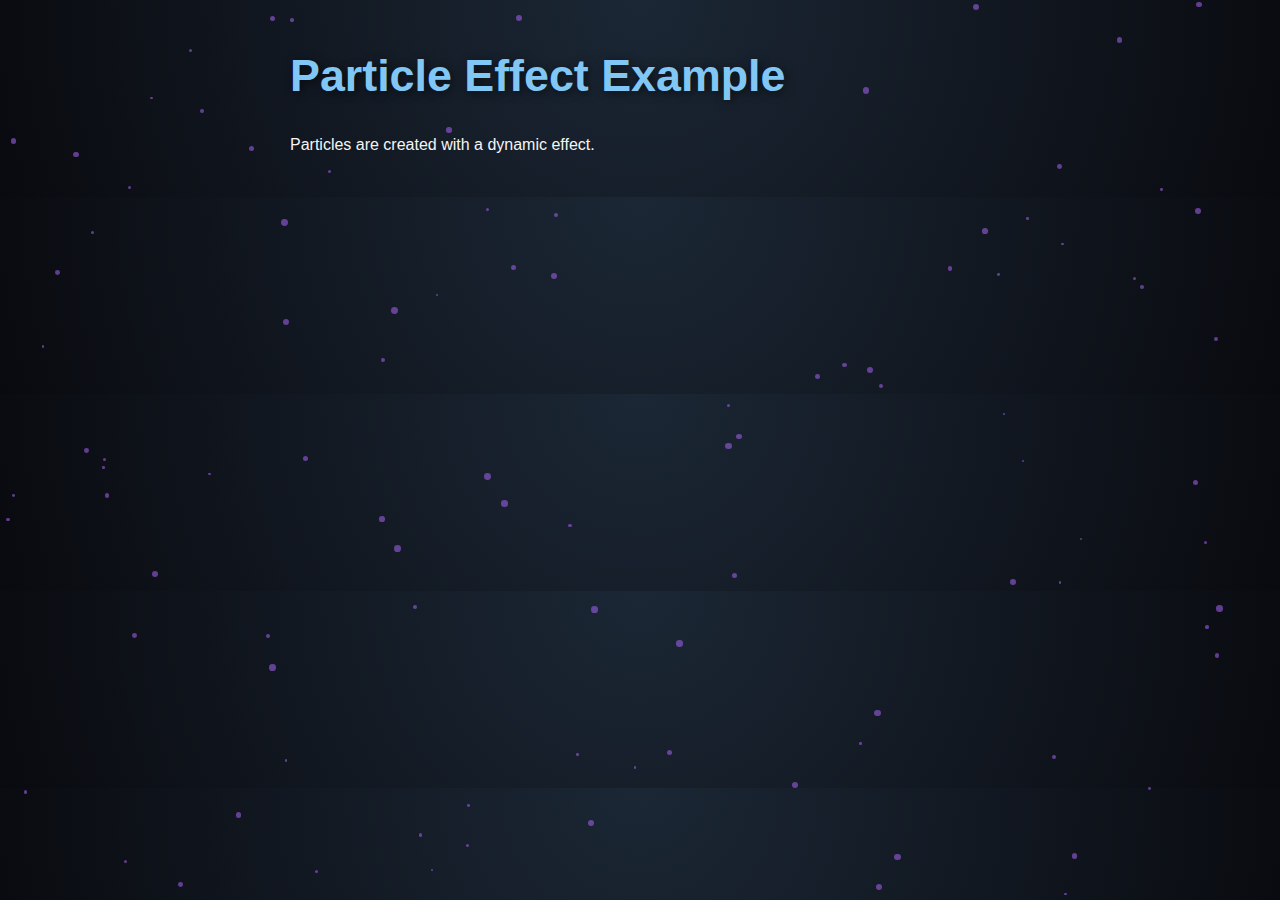
==== style.html @ 0a43e012 "Update and rename style.css to style.html" ====
<!DOCTYPE html>
<html lang="en">
<head>
  <meta charset="UTF-8">
  <meta name="viewport" content="width=device-width, initial-scale=1.0">
  <title>Particle Effect</title>
  <style>
    /* General Reset */
    * {
      margin: 0;
      padding: 0;
      box-sizing: border-box;
    }

    body {
      font-family: 'Inter', sans-serif;
      background: radial-gradient(circle at top, #1b2735, #090a0f);
      color: #f5f5f5;
      line-height: 1.6;
      position: relative;
      overflow: hidden; /* Ensure particles stay inside the page */
    }

    /* Particle Styling */
    .particle {
      position: absolute;
      width: 5px;
      height: 5px;
      background-color: #9b5de5; /* Purple particles */
      border-radius: 50%;
      opacity: 0.6;
      animation: moveParticle 4s infinite;
    }

    @keyframes moveParticle {
      0% {
        transform: translateX(0) translateY(0);
        opacity: 0.8;
      }
      100% {
        transform: translateX(300px) translateY(300px);
        opacity: 0;
      }
    }

    /* Sidebar Styling */
    .tabbar {
      position: fixed;
      top: 0;
      left: 0;
      height: 100vh;
      width: 250px; /* Fixed width for the navbar */
      background: rgba(0, 0, 0, 0.6);
      backdrop-filter: blur(12px);
      display: flex;
      flex-direction: column;
      align-items: stretch;
      padding: 1rem 0;
    }

    img.trophy-icon {
      width: 30px;
      height: auto;
      display: inline-block;
      margin-bottom: px;
    }

    .tabbar a {
      display: flex;
      flex-direction: column;
      align-items: center;
      justify-content: center;
      text-decoration: none;
      padding: 1rem;
      color: #bbb;
      transition: color 0.3s, background 0.3s;
    }

    .tabbar a:hover {
      background: rgba(255, 255, 255, 0.1);
      color: #81c7f5;
    }

    .tabbar a.active {
      background: rgba(81, 199, 245, 0.2); /* Highlight full width */
      color: #81c7f5;
    }

    .tabbar .icon {
      width: 1.5rem;
      height: 1.5rem;
      margin-bottom: 0.5rem;
      fill: currentColor;
    }

    .tabbar span {
      font-size: 0.75rem;
      text-transform: uppercase;
    }

    /* Main Content Styling */
    .content {
      margin-left: 250px; /* Matches the navbar width */
      padding: 40px; /* Padding for internal spacing */
    }

    header h1 {
      font-size: 2.8rem;
      color: #81c7f5;
      margin-bottom: 20px;
      text-shadow: 2px 2px 10px rgba(0, 0, 0, 0.6);
    }

    /* Progress Tracker Wizard */
    .wizard-progress {
      display: flex;
      align-items: center;
      justify-content: space-between;
      margin-top: 30px;
      padding: 20px;
    }

    .wizard-progress .step {
      text-align: center;
      position: relative;
    }

    .wizard-progress .step .node {
      height: 30px;
      width: 30px;
      border-radius: 50%;
      background: gray;
      border: 3px solid #ccc;
      position: relative;
      margin: 0 auto 10px;
    }

    .wizard-progress .step.complete .node {
      background: #07c;
      border-color: #07c;
    }

    .wizard-progress .step.in-progress .node {
      background: #fff;
      border-color: #07c;
    }

    .wizard-progress .line {
      flex-grow: 1;
      height: 3px;
      background: #ccc;
      position: relative;
      margin: 0 10px;
    }

    .wizard-progress .line.complete {
      background: #07c;
    }

    /* Input Fields and Form */
    .inputs {
      width: 100%;
      display: flex;
      justify-content: space-between;
      align-items: center;
      gap: 20px;
      height: fit-content;
    }

    .inputs>div {
      height: 100%;
      display: flex;
      justify-content: space-between;
      flex-direction: column;
    }

    label {
      font-size: 0.9rem;
    }

    input,
    label {
      display: block;
    }

    input {
      margin-top: 8px;
      margin-bottom: 5px;
      padding: 10px;
      font-size: large;
      background-color: #262626;
      color: white;
      border: none;
      border-radius: 5px;
      width: 100%;
    }

    input:focus-visible {
      outline: 2px solid #ec4899;
    }

    input::-webkit-outer-spin-button,
    input::-webkit-inner-spin-button {
      -webkit-appearance: none;
      margin: 0;
    }

    button {
      display: block;
      cursor: pointer;
      border: none;
    }

    #submit {
      width: 100%;
      padding: 10px;
      margin-bottom: 10px;
      background-image: linear-gradient(to right, #ec4899, #8b5cf6);
      font-size: 1.3rem;
      border-radius: 5px;
      color: white;
      font-weight: bold;
      transition: scale 0.3s ease-in-out;
    }

    #editSection {
      width: 100%;
      display: flex;
      gap: 25px;
      justify-content: space-between;
    }

    #editSection > button {
      width: 100%;
      padding: 10px;
      margin-bottom: 10px;
      font-size: 1.3rem;
      border-radius: 5px;
      color: white;
      font-weight: bold;
      transition: scale 0.3s ease-in-out;
    }

    #updateEntry {
      background-image: linear-gradient(to right, #ec4899, #8b5cf6);
    }

    #cancelEdit {
      background-color: #ef4444;
    }

    #submit:hover,
    #updateEntry:hover,
    #cancelEdit:hover {
      scale: 1.02;
    }

    .hidden {
      display: none !important;
    }

    .edit,
    .delete {
      margin: 0 auto;
      padding: 5px 10px;
      font-size: 1.1rem;
      border-radius: 5px;
      background-color: transparent;
      color: white;
      border: 1px solid white;
    }

    .edit:hover,
    .delete:hover {
      background-color: #0a0a0a;
    }

    /* Table for Fitness Logs */
    table {
      width: 100%;
      border-collapse: collapse;
      margin-top: 20px;
    }

    th,
    td {
      text-align: center;
      padding: 10px;
    }

    tr:nth-child(even) {
      background-color: #57534e;
    }

    tr:nth-child(odd) {
      background-color: #262626;
    }

    th {
      font-size: 0.9rem;
      background-color: #0a0a0a;
    }

    tbody > tr:hover {
      background-color: #737373;
      color: black;
    }

    /* Delete Animation */
    .delete-animation {
      background-color: #ef4444 !important;
      animation: deleteAnimate 0.4s linear forwards;
    }

    @keyframes deleteAnimate {
      to {
        transform: translateX(100%);
      }
    }

    /* Achievements Section */
    .achievements {
      display: grid;
      grid-template-columns: repeat(auto-fit, minmax(200px, 1fr));
      gap: 20px;
      padding: 20px;
    }

    .achievement {
      text-align: center;
      position: relative;
      transition: transform 0.3s;
    }

    .achievement img {
      max-width: 100%;
      border-radius: 10px;
      transition: filter 0.3s, opacity 0.3s;
    }

    .achievement img.locked {
      filter: blur(5px);
      opacity: 0.5;
    }

    .achievement img.unlocked {
      display: none;
    }

    .achievement.unlocked img.locked {
      display: none;
    }

    .achievement.unlocked img.unlocked {
      display: block;
    }

    .achievement p {
      font-size: 14px;
      margin-top: 10px;
      color: #81c7f5;
    }

    /* Responsive Adjustments */
    @media (max-width: 768px) {
      .tabbar {
        width: 200px;
      }

      .content {
        margin-left: 200px;
        padding: 20px;
      }

      header h1 {
        font-size: 2.2rem;
      }
    }
  </style>
</head>
<body>
  <div class="content">
    <header>
      <h1>Particle Effect Example</h1>
    </header>
    <p>Particles are created with a dynamic effect.</p>
  </div>

  <script>
    // Create 100 particles dynamically
    document.addEventListener("DOMContentLoaded", function () {
      for (let i = 0; i < 100; i++) {
        let particle = document.createElement('div');
        particle.classList.add('particle');
        document.body.appendChild(particle);
        
        let size = Math.random() * 5 + 2 + 'px'; // Small particles
        let left = Math.random() * window.innerWidth + 'px';
        let top = Math.random() * window.innerHeight + 'px';
        let animationDelay = Math.random() * 10 + 's';
        
        particle.style.width = size;
        particle.style.height = size;
        particle.style.left = left;
        particle.style.top = top;
        particle.style.animationDelay = animationDelay;
      }
    });
  </script>
</body>
</html>
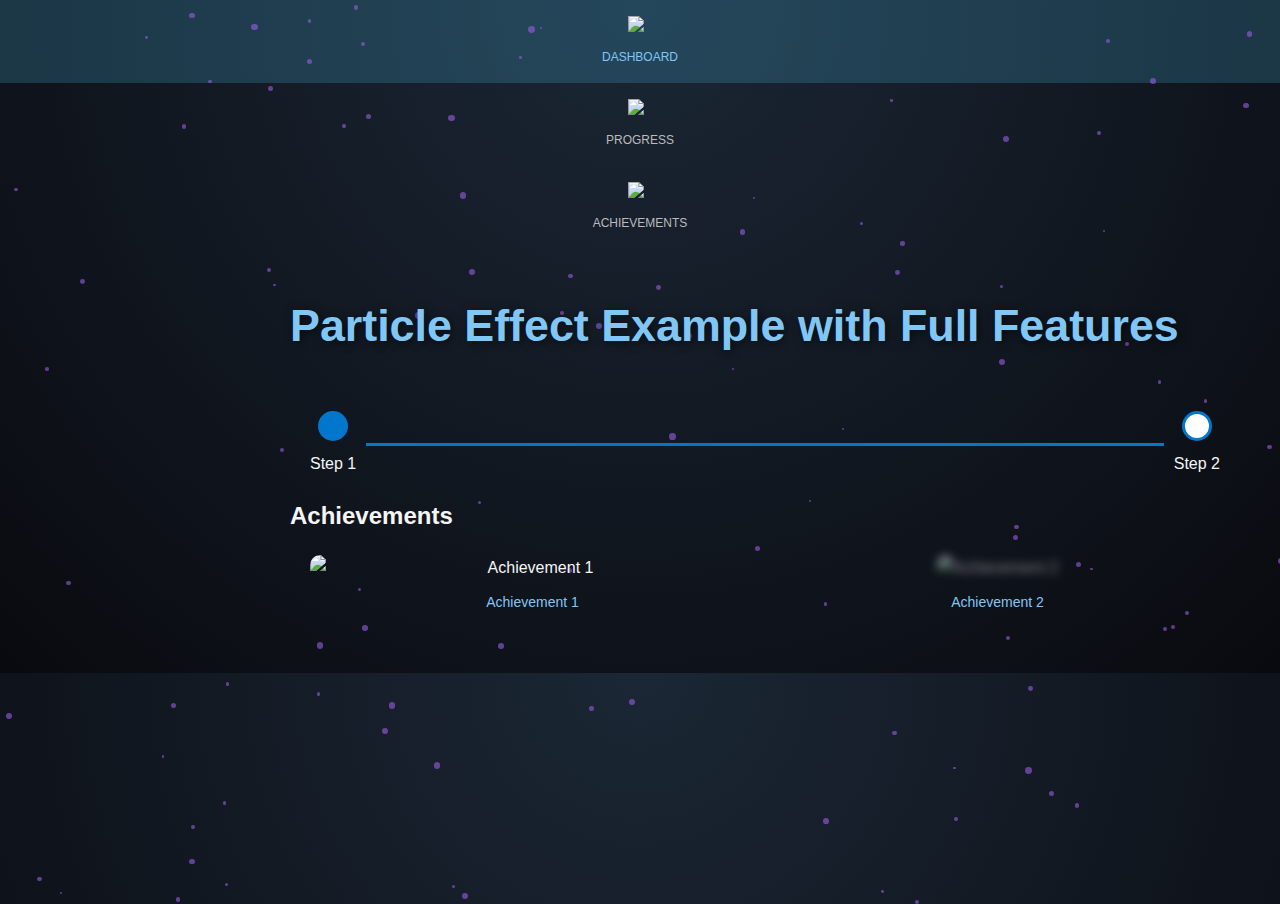
==== commit c6f516eb: "Update style.html" ====
--- a/style.html
+++ b/style.html
@@ -3,7 +3,7 @@
 <head>
   <meta charset="UTF-8">
   <meta name="viewport" content="width=device-width, initial-scale=1.0">
-  <title>Particle Effect</title>
+  <title>Complete Page with Particle Effect</title>
   <style>
     /* General Reset */
     * {
@@ -43,26 +43,28 @@
       }
     }
 
-    /* Sidebar Styling */
-    .tabbar {
-      position: fixed;
-      top: 0;
-      left: 0;
-      height: 100vh;
-      width: 250px; /* Fixed width for the navbar */
-      background: rgba(0, 0, 0, 0.6);
-      backdrop-filter: blur(12px);
-      display: flex;
-      flex-direction: column;
-      align-items: stretch;
-      padding: 1rem 0;
-    }
+   /* Sidebar Icon Styling */
+.tabbar .icon {
+  width: 20px; /* Set icon width to 20px */
+  height: 20px; /* Set icon height to 20px */
+  margin-bottom: 0.5rem;
+  fill: currentColor;
+}
+
+/* Sidebar Trophy Icon Styling */
+.tabbar .trophy-icon {
+  width: 16px; /* Set trophy icon width to 16px */
+  height: 16px; /* Set trophy icon height to 16px */
+  display: inline-block;
+  margin-bottom: 5px;
+}
+
 
     img.trophy-icon {
       width: 30px;
       height: auto;
       display: inline-block;
-      margin-bottom: px;
+      margin-bottom: 10px;
     }
 
     .tabbar a {
@@ -101,7 +103,9 @@
     /* Main Content Styling */
     .content {
       margin-left: 250px; /* Matches the navbar width */
-      padding: 40px; /* Padding for internal spacing */
+      padding: 40px;
+      z-index: 1; /* Ensures content is above particles */
+      position: relative;
     }
 
     header h1 {
@@ -379,11 +383,53 @@
   </style>
 </head>
 <body>
+  <div class="tabbar">
+    <a href="#" class="active">
+      <div class="icon"><img class="trophy-icon" src="https://via.placeholder.com/30" alt="Trophy"></div>
+      <span>Dashboard</span>
+    </a>
+    <a href="#">
+      <div class="icon"><img class="trophy-icon" src="https://via.placeholder.com/30" alt="Trophy"></div>
+      <span>Progress</span>
+    </a>
+    <a href="#">
+      <div class="icon"><img class="trophy-icon" src="https://via.placeholder.com/30" alt="Trophy"></div>
+      <span>Achievements</span>
+    </a>
+  </div>
+
   <div class="content">
     <header>
-      <h1>Particle Effect Example</h1>
+      <h1>Particle Effect Example with Full Features</h1>
     </header>
-    <p>Particles are created with a dynamic effect.</p>
+
+    <section>
+      <div class="wizard-progress">
+        <div class="step complete">
+          <div class="node"></div>
+          <span>Step 1</span>
+        </div>
+        <div class="line complete"></div>
+        <div class="step in-progress">
+          <div class="node"></div>
+          <span>Step 2</span>
+        </div>
+      </div>
+    </section>
+
+    <section>
+      <h2>Achievements</h2>
+      <div class="achievements">
+        <div class="achievement unlocked">
+          <img class="unlocked" src="https://via.placeholder.com/200" alt="Achievement 1">
+          <p>Achievement 1</p>
+        </div>
+        <div class="achievement locked">
+          <img class="locked" src="https://via.placeholder.com/200" alt="Achievement 2">
+          <p>Achievement 2</p>
+        </div>
+      </div>
+    </section>
   </div>
 
   <script>
